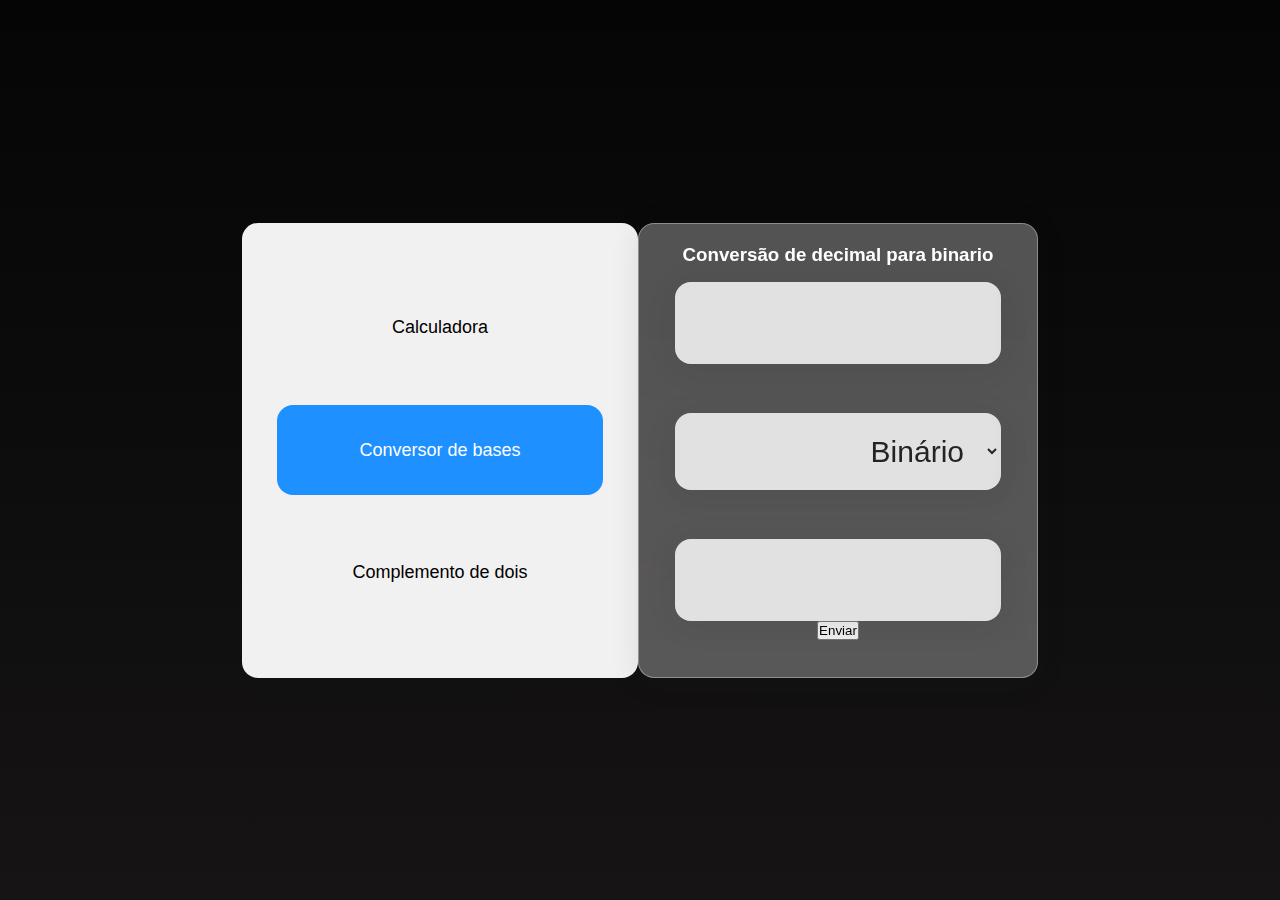
==== html/conversor.html @ 500257fc "primeiro commit" ====
<!DOCTYPE html>
<html lang="pt-br">
  <head>
    <meta charset="UTF-8" />
    <meta name="viewport" content="width=device-width, initial-scale=1.0" />
    <link rel="stylesheet" href="../style/conversorStyle.css" />
    <title>Conversor</title>
  </head>
  <body>
    <div class="menu">
      <div class="header-right">
        <a href="index.html">Calculadora</a>
        <a class="active" href="conversor.html">Conversor de bases</a>
        <a href="binConversor.html">Complemento de dois</a>
      </div>
    </div>

    <div class="wrapper">
      <div class="elements-row">
        <h3>Conversão de decimal para binario</h3>
        <input type="number" class="screen" />
        <select id="bases">
          <option value="binary">Binário</option>
          <option value="hexadecimal">Hexadecimal</option>
          <option value="octal">Octal</option>
        </select>
        <input type="number" class="screen" readonly />
        <input type="submit" value="Enviar" />
      </div>
    </div>
  </body>
</html>
---- style/conversorStyle.css ----
html {
  box-sizing: border-box;
  height: 100%;
}

*,
*::before,
*::after {
  box-sizing: inherit;
  margin: 0;
  padding: 0;
}

body {
  align-items: center;
  background: linear-gradient(180deg, #050505, #161414);
  display: flex;
  font-family: Arial, Helvetica, sans-serif;
  font-display: swap;
  height: inherit;
  justify-content: center;
}

input::-webkit-outer-spin-button,
input::-webkit-inner-spin-button {
  -webkit-appearance: none;
  margin: 0;
}

h3 {
  color: white;
  margin: 0 0 5% 0;
}

select {
  backdrop-filter: blur(5.5px);
  -webkit-backdrop-filter: blur(5.5px);
  background: rgba(255, 255, 255, 0.75);
  border: 1px solid rgba(255, 255, 255, 0.01);
  border-radius: 16px;
  box-shadow: 0 4px 30px rgba(35, 35, 35, 0.1);
  color: #232323;
  font-size: 30px;
  overflow: auto;
  padding: 20px;
  text-align: right;
  width: 326px;
  margin: 15% 0;
}

/*
MENU
*/

/* Style the header with a grey background and some padding */
.menu {
  display: flex;
  align-items: center;
  overflow: hidden;
  background-color: #f1f1f1;
  padding: 20px 10px;
  border-radius: 16px;
  height: 455px;
  padding: 20px 35px;
}

/* Style the header links */
.menu a {
  float: none;
  display: block;
  text-align: left;
  color: black;
  text-align: center;
  padding: 10% 0;
  text-decoration: none;
  font-size: 18px;
  line-height: 25px;
  border-radius: 16px;
  margin: 10% 0;
  width: 326px;
}

/* Change the background color on mouse-over */
.menu a:hover {
  background-color: #ddd;
  color: black;
}

/* Style the active/current link*/
.menu a.active {
  background-color: dodgerblue;
  color: white;
}

/* Float the link section to the right */
/*.header-right {
    float: right;
}*/

/*
CONVERSOR
*/

.wrapper {
  backdrop-filter: blur(5.5px);
  -webkit-backdrop-filter: blur(5.5px);
  border-radius: 16px;
  box-shadow: 0 4px 30px rgba(35, 35, 35, 0.1);
  color: #232323;
  backdrop-filter: blur(4px);
  -webkit-backdrop-filter: blur(4px);
  background: rgba(255, 255, 255, 0.3);
  border: 1px solid rgba(255, 255, 255, 0.34);
  flex-basis: 400px;
  height: 455px;
  padding: 20px 35px;
}

.screen {
  backdrop-filter: blur(5.5px);
  -webkit-backdrop-filter: blur(5.5px);
  background: rgba(255, 255, 255, 0.75);
  border: 1px solid rgba(255, 255, 255, 0.01);
  border-radius: 16px;
  box-shadow: 0 4px 30px rgba(35, 35, 35, 0.1);
  color: #232323;
  font-size: 35px;
  overflow: auto;
  padding: 20px;
  text-align: right;
  width: 326px;
}

.elements-row {
  text-align: center;
}
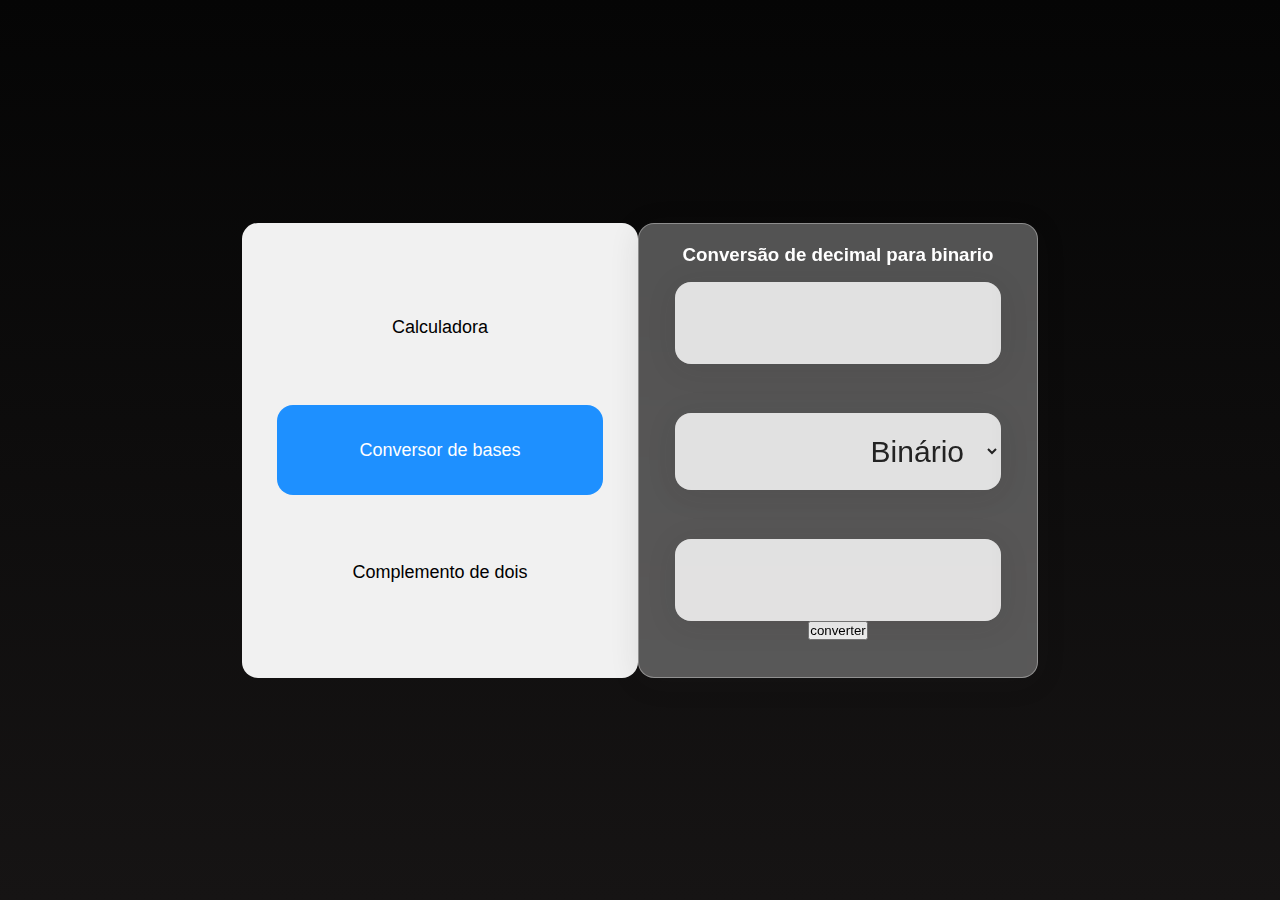
==== commit 5c89a4d3: "Conversões" ====
--- a/html/conversor.html
+++ b/html/conversor.html
@@ -18,15 +18,25 @@
     <div class="wrapper">
       <div class="elements-row">
         <h3>Conversão de decimal para binario</h3>
-        <input type="number" class="screen" />
-        <select id="bases">
-          <option value="binary">Binário</option>
-          <option value="hexadecimal">Hexadecimal</option>
-          <option value="octal">Octal</option>
-        </select>
-        <input type="number" class="screen" readonly />
-        <input type="submit" value="Enviar" />
+        <form action="" class="form">
+          <input type="number" class="screen" name="screen" />
+          <select id="bases" name="bases">
+            <option value="binary">Binário</option>
+            <option value="hexadecimal">Hexadecimal</option>
+            <option value="octal">Octal</option>
+          </select>
+          <input
+            type="text"
+            class="result-screen"
+            name="result-screen"
+            value=""
+            readonly
+          />
+          <input type="submit" value="converter" id="converte" />
+        </form>
       </div>
     </div>
+
+    <script src="../scripts/converter.js"></script>
   </body>
 </html>
--- a/style/conversorStyle.css
+++ b/style/conversorStyle.css
@@ -131,6 +131,21 @@
   width: 326px;
 }
 
+.result-screen {
+  backdrop-filter: blur(5.5px);
+  -webkit-backdrop-filter: blur(5.5px);
+  background: rgba(255, 255, 255, 0.75);
+  border: 1px solid rgba(255, 255, 255, 0.01);
+  border-radius: 16px;
+  box-shadow: 0 4px 30px rgba(35, 35, 35, 0.1);
+  color: #232323;
+  font-size: 35px;
+  overflow: auto;
+  padding: 20px;
+  text-align: right;
+  width: 326px;
+}
+
 .elements-row {
   text-align: center;
 }
